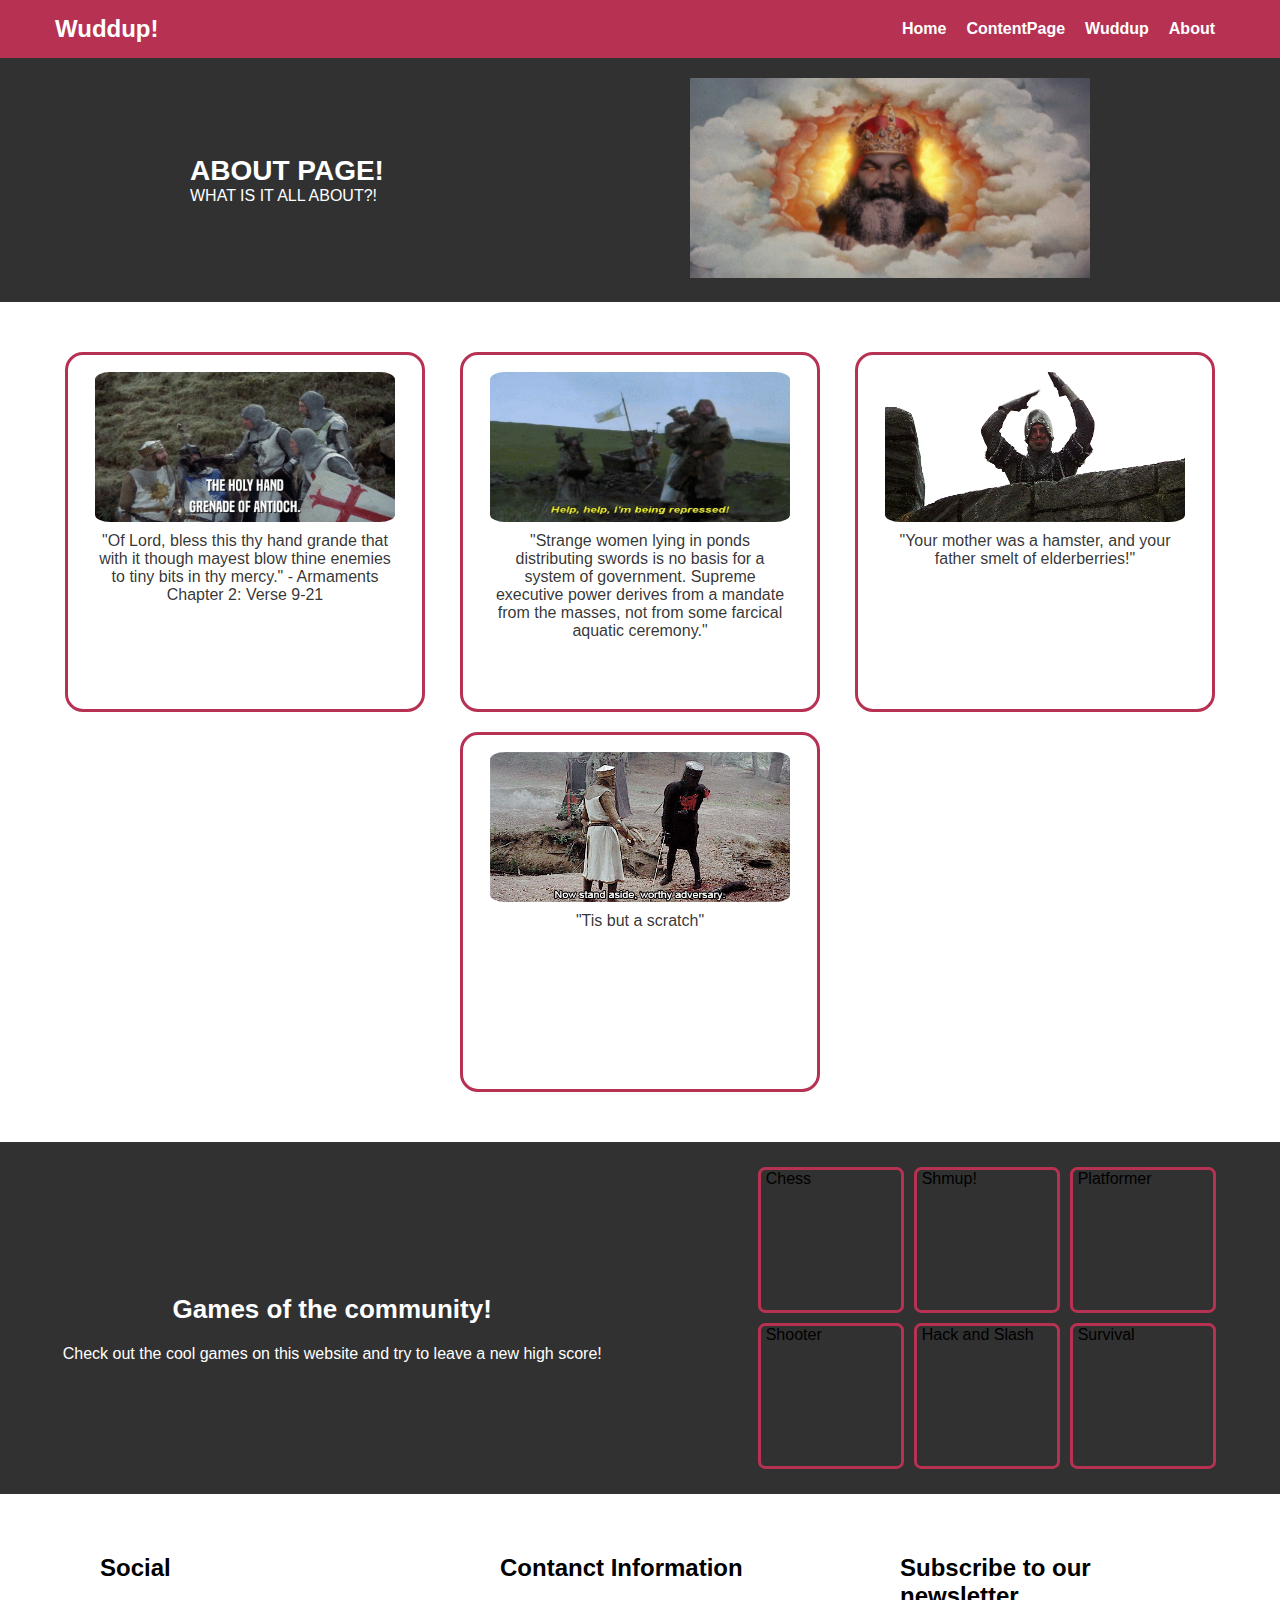
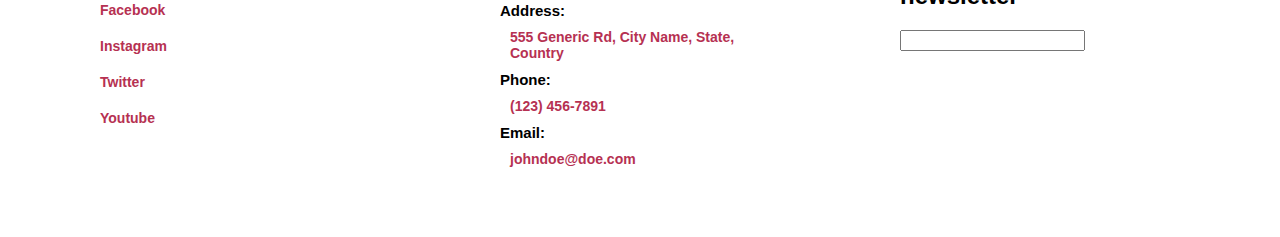
==== about.html @ 38a9c242 "Created the ContentPage, Wuddup, and About pages and implemented some pictures into the games sectio" ====
<!DOCTYPE html>
<html lang="en">
<head>
    <meta charset="UTF-8">
    <meta http-equiv="X-UA-Compatible" content="IE=edge">
    <meta name="viewport" content="width=device-width>, initial-scale=1.0">
    <title>WuddupWebsite</title>
</head>
<body>
    <!--The Nav-Bar with Logo and buttons to take users to other content pages on this website-->
    <div class="nav-bar">
        <div class="logo">Wuddup!</div>
        <div class="nav-bar-buttons">
            <a href="index.html" class="nav-button">Home</a>
            <a href="contentpage.html" class="nav-button">ContentPage</a>
            <a href="wuddup.html" class="nav-button">Wuddup</a>
            <a href="" class="nav-button">About</a>
        </div>
    </div>
    <!--The Header with a brief introduction to the website, statement about the site and picture to represent the site-->
    <div class="header">
        <div class="intro">
            <text class="intro-title">ABOUT PAGE!</text>
            <text class="intro-text">WHAT IS IT ALL ABOUT?!</text>
        </div>
        <div>
            <img src="/images/Monty Python and the Holy Grail (5).jpg" class="header-image">
        </div>
    </div>
    <!--Cards which can contain links to other content on the website or to display various other aspects and information-->
    <div class="cards">
        <div class="card">
            <img class="card-image" src="/images/GmRJ41UOLQqQ.gif">
            <text class="card-text">"Of Lord, bless this thy hand grande that with it though mayest blow thine enemies to tiny bits in thy mercy." - Armaments Chapter 2: Verse 9-21</text>
        </div>
        <div class="card">
            <img class="card-image" src="/images/tenor.gif">
            <text class="card-text">"Strange women lying in ponds distributing swords is no basis for a system of government. Supreme executive power derives from a mandate from the masses, not from some farcical aquatic ceremony."</text>
        </div>
        <div class="card">
            <img class="card-image" src="/images/tumblr_fec932d8a2f97a889464b3d5bb4457f0_07db0d4c_540.gif">
            <text class="card-text">"Your mother was a hamster, and your father smelt of elderberries!"</text>
        </div>
        <div class="card">
            <img class="card-image" src="/images/holly-grail-just-a-flesh-wound.gif">
            <text class="card-text">"Tis but a scratch"</text>
        </div>
    </div>
    <!--Card style links to games on the website-->
    <div class="community-games">
        <div class="community-games-text">
            <text class="community-games-title">Games of the community!</text>
            <text class="community-games-subtext">Check out the cool games on this website and try to leave a new high score!</text>
        </div>
        <div class="games-cards">
                <div class="game">
                    <img>
                    <text>Chess</text>
                </div>
                <div class="game">
                    <img>
                    <text>Shmup!</text>
                </div>
                <div class="game">
                    <img>
                    <text>Platformer</text>
                </div>
                <div class="game">
                    <img>
                    <text>Shooter</text>
                </div>
                <div class="game">
                    <img>
                    <text>Hack and Slash</text>
                </div>
                <div class="game">
                    <img>
                    <text>Survival</text>
                </div>
        </div>
    </div>
    <!--Footer of the website which will contain contact information, a mission statement/values about the website owner (whether by a company or individual)-->
    <div class="footer">
        <div class="socials">
            <text class="socials-header">Social</text>
            <button class="footer-button-socials">Facebook</button>
            <button class="footer-button-socials">Instagram</button>
            <button class="footer-button-socials">Twitter</button>
            <button class="footer-button-socials">Youtube</button>
        </div>
        <div class="contact-information">
            <text class="contact-header">Contanct Information</text>
            <address class="contact-address">
                <text class="contact-footer-title">Address:</text><a href="https://www.google.com/maps" class="contact-footer">555 Generic Rd, City Name, State, Country</a>
                <text class="contact-footer-title">Phone:</text><a href="tel:+1234567891" class="contact-footer">(123) 456-7891</a>
                <text class="contact-footer-title">Email:</text><a href="mailto:johndoe@doe.com" class="contact-footer">johndoe@doe.com</a>
            </address>
        </div>
        <div class="subscriber-signup">
            <text class="subscriber-signup-header">Subscribe to our newsletter</text>
            <input class="subscriber-input">
        </div>
    </div>

    <link rel="stylesheet" type="text/css" href="styles.css" />
</body>
</html>
---- styles.css ----
body {
    margin: 0;
    height:fit-content;
    font-family:'Trebuchet MS', 'Lucida Sans Unicode', 'Lucida Grande', 'Lucida Sans', Arial, sans-serif;
}

.nav-bar {
    display: flex;
    justify-content: space-between;
    align-items: center;
    flex-wrap: wrap;
    background-color: rgb(182, 49, 82);
    padding: 15px;
}

.logo {
    font-size: 24px;
    padding-left: 40px;
    font-weight: 700;
    color: rgba(255, 255, 255);
}

.nav-bar-buttons {
    display: flex;
    justify-content: space-between;
    width: fit-content;
    flex-wrap: wrap;
    padding-right: 40px;
    padding-left: 40px;
}

.nav-button {
    border: none;
    padding: 0 10px 0 10px;
    background-color: inherit;
    font-size: 16px;
    font-weight: 700;
    color: rgba(255, 255, 255);
    text-decoration: none;
}

.header {
    display: flex;
    justify-content: space-around;
    align-items: center;
    flex-wrap: wrap;
    height: fit-content;
    background-color: rgba(0, 0, 0, 0.808);
    padding:0 40px 0 40px;
}

.intro {
    display: flex;
    justify-content: center;
    align-items: flex-start;
    flex-direction: column;
    max-width: 400px;
    min-width: 200px;
    padding: 20px;
}

.intro-title, .intro-text {
    color: rgba(255, 255, 255);

}

.intro-title {
    font-size: 28px;
    font-weight: 700;
}

.header-image {
    padding: 20px;
    width: 400px;
    height: 200px;
}

.cards {
    display: flex;
    justify-content: space-evenly;
    align-items: baseline;
    flex-wrap: wrap;
    padding: 40px;
    height: fit-content;
    background-color: rgba(255, 255, 255, 0.801);
}

.card {
    display: flex;
    flex-direction: column;
    justify-content: center;
    align-items: center;
    height: 350px;
    width: 350px;
    border: solid;
    border-radius: 5%;
    border-color:  rgb(182, 49, 82);
    padding: 2px;
    margin: 10px;
}

.card-image {
    height: 150px;
    width: 300px;
    border-radius: 5%;
}

.card-text {
    height: 150px;
    width: 300px;
    padding: 10px;
    text-align: center;
    color: rgba(0, 0, 0, 0.808);
}

.community-games {
    display: flex;
    justify-content: space-around;
    align-items: center;
    flex-wrap: wrap;
    padding: 20px 0 20px 0;
    background-color: rgba(0, 0, 0, 0.808);;
}

.community-games-text {
    display: flex;
    flex-direction: column;
    padding: 20px;
}

.community-games-title {
    font-weight: 700;
    font-size: 26px;
    padding: 20px;
}

.community-games-title, .community-games-subtext {
    color:rgba(255, 255, 255);
    text-align: center;
}

.games-cards {
    display: flex;
    justify-content: center;
    align-items: center;
    flex-wrap: wrap;
    width: 500px;
    padding-left: 30px;
}

.game {
    margin: 5px;
    border: solid;
    border-radius: 5%;
    border-color: rgb(182, 49, 82);
    width: 140px;
    height: 140px;
}

.games-cards-content {
    width: 140px;
    height: 140px;
}

.footer {
    display: flex;
    justify-content: space-around;
    padding: 40px;
    flex-wrap: wrap;
    background-color: rgba(255, 255, 255, 0.801);
}

.socials, .contact-information, .contact-address, .subscriber-signup {
    display: flex;
    flex-direction: column;
    align-items: flex-start;
    padding: 10px;
    width: 300px;
}

.socials-header, .contact-header, .subscriber-signup-header {
    font-weight: 700;
    font-size: 24px;
    padding: 10px;
}

.contact-footer-title {
    font-size: 15px;
    font-weight: 600;
    font-style: normal;
}

.footer-button-socials, .contact-footer {
    border: none;
    background: none;
    padding: 10px;
    font-size: 14px;
    font-weight: 600;
    color: rgb(182, 49, 82);
    text-decoration: none;
    width: fit-content;
    font-style: normal;
}



.subscriber-input {
    margin: 10px;
    width: fit-content;
}
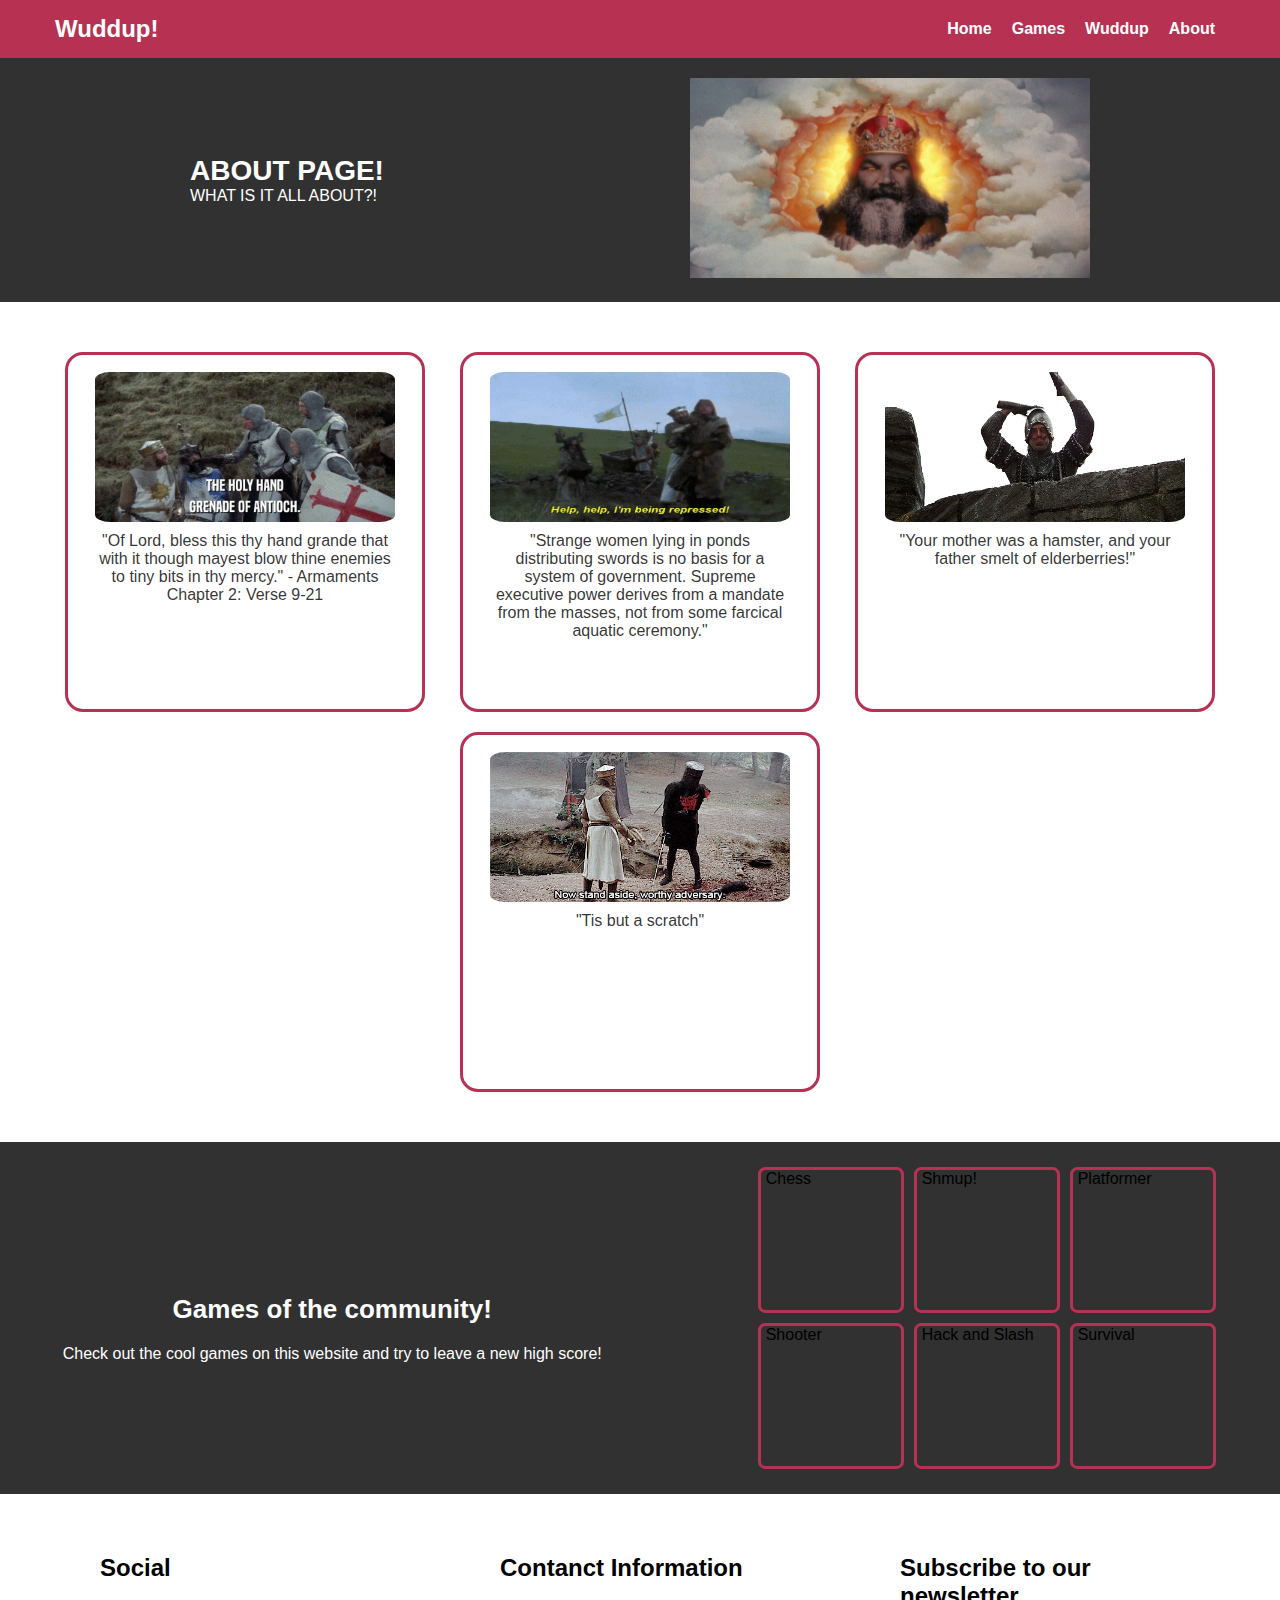
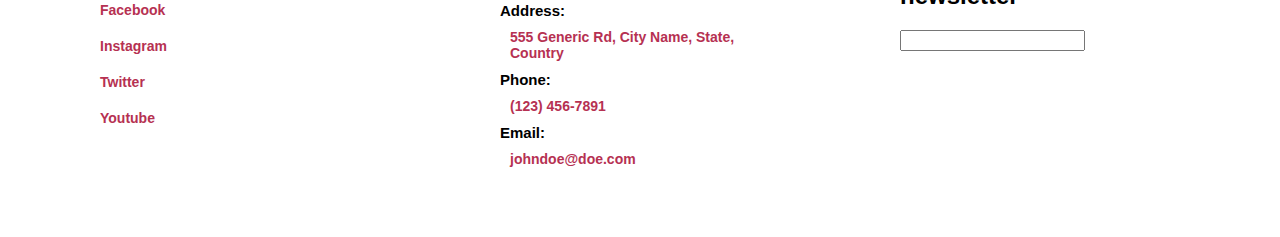
==== commit c826dbd5: "Started researching design ideas for the other content pages, saved some reference images. Created a" ====
--- a/about.html
+++ b/about.html
@@ -12,7 +12,7 @@
         <div class="logo">Wuddup!</div>
         <div class="nav-bar-buttons">
             <a href="index.html" class="nav-button">Home</a>
-            <a href="contentpage.html" class="nav-button">ContentPage</a>
+            <a href="games.html" class="nav-button">Games</a>
             <a href="wuddup.html" class="nav-button">Wuddup</a>
             <a href="" class="nav-button">About</a>
         </div>
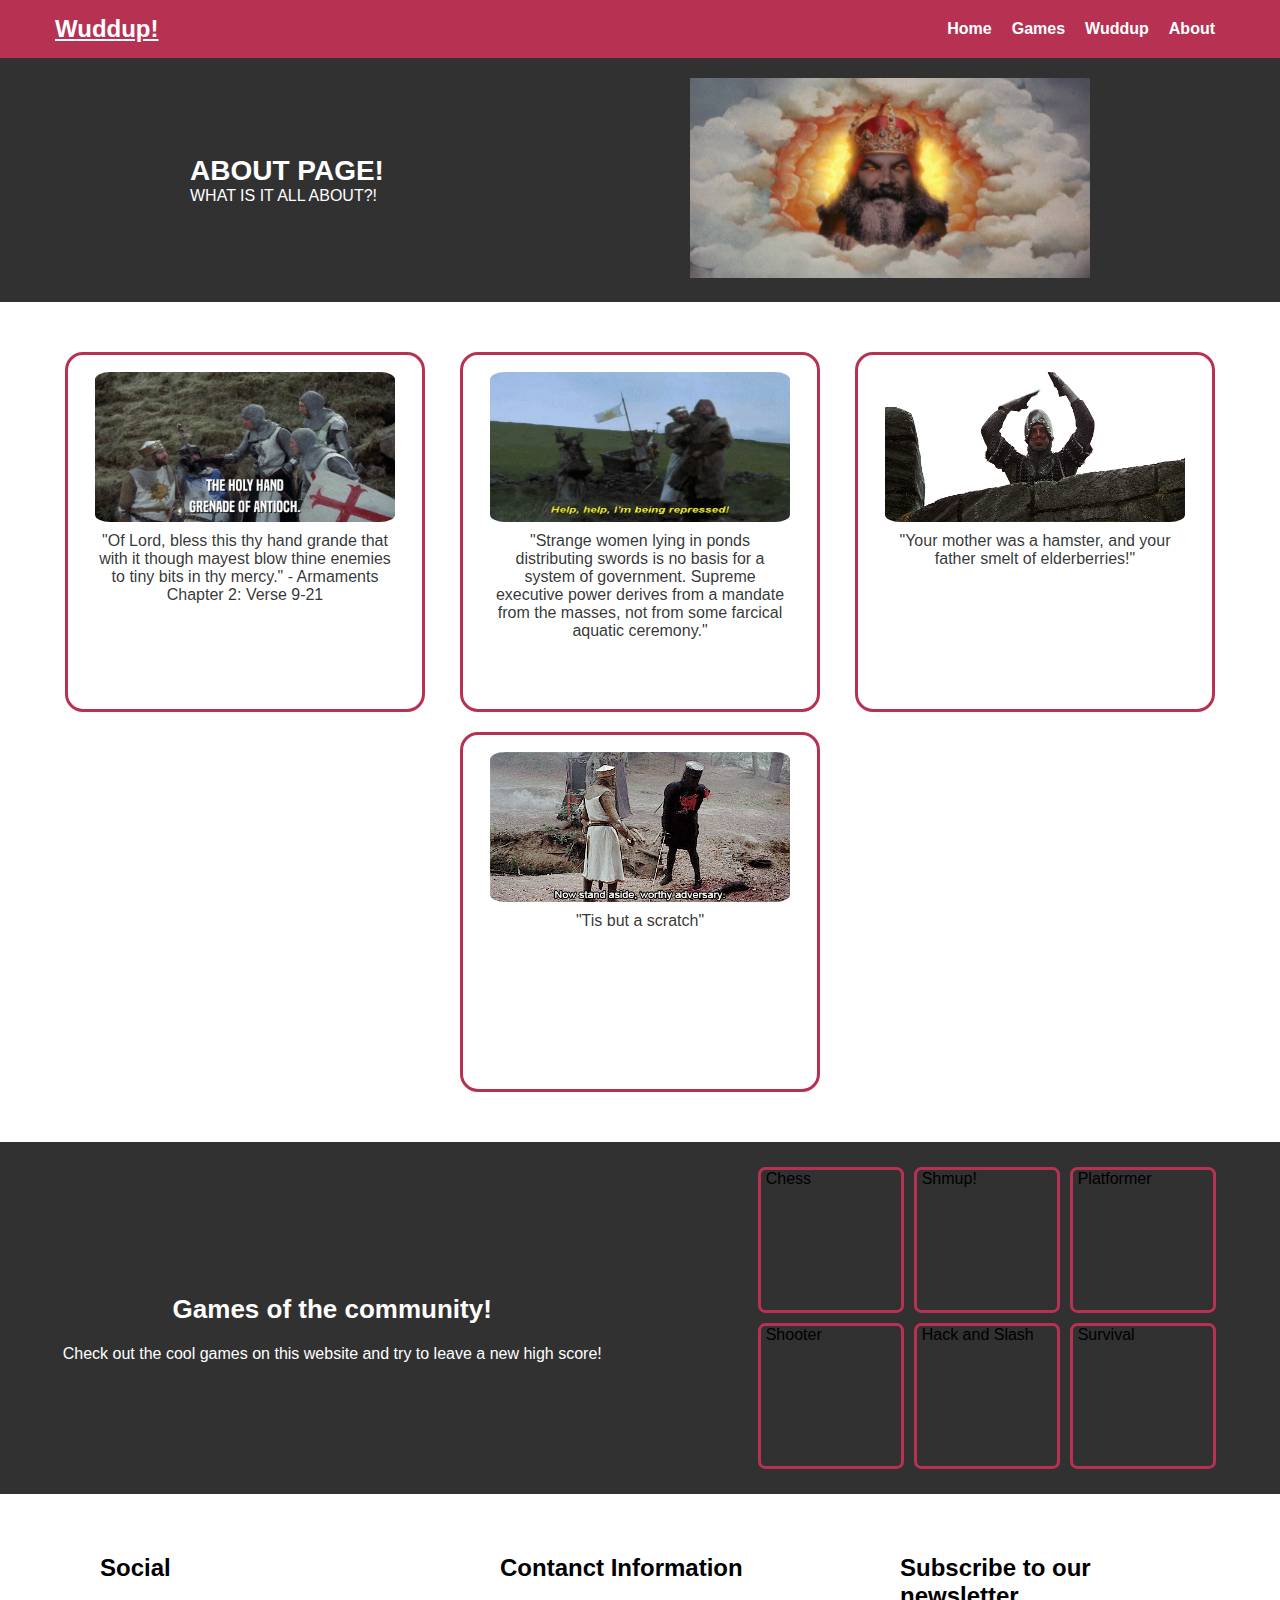
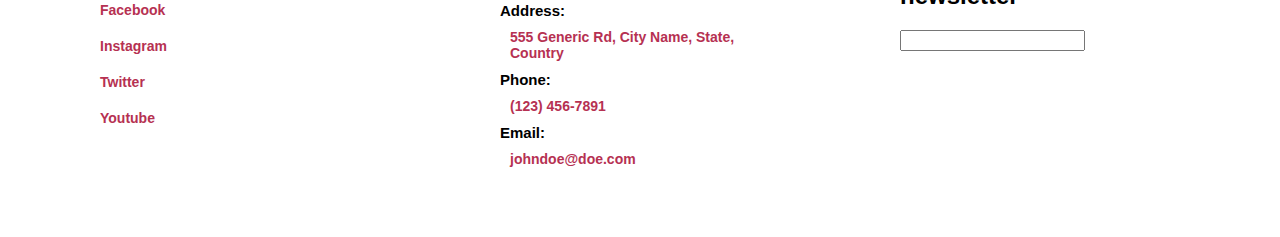
==== commit d0ca0951: "Started work on the games.html page, created the basic structure for the tiles and got images to use" ====
--- a/about.html
+++ b/about.html
@@ -9,7 +9,7 @@
 <body>
     <!--The Nav-Bar with Logo and buttons to take users to other content pages on this website-->
     <div class="nav-bar">
-        <div class="logo">Wuddup!</div>
+        <a href="index.html" class="logo">Wuddup!</a>
         <div class="nav-bar-buttons">
             <a href="index.html" class="nav-button">Home</a>
             <a href="games.html" class="nav-button">Games</a>
--- a/styles.css
+++ b/styles.css
@@ -207,4 +207,44 @@
 .subscriber-input {
     margin: 10px;
     width: fit-content;
+}
+
+/*This is the CSS for the Community Games page (games.html)*/
+.games-page {
+    display: flex;
+    flex-wrap: wrap;
+    justify-content: center;
+    align-items: center;
+    background-color: rgba(0, 0, 0, 0.774);
+    height: fit-content;
+    padding: 40px 0 40px 0;
+}
+
+.games-page-tile {
+    display: flex;
+    flex-direction: column;
+    padding: 20px 20px 0 20px;
+    margin: 20px;
+    background-color: rgba(255, 255, 255, 0.699);
+    border: solid;
+    border-radius: 5%;
+    border-color: rgb(182, 49, 82);;
+}
+
+.games-page-image {
+    height: 300px;
+    width: 400px;
+    border-radius: 5%;
+}
+
+.games-page-text {
+
+    max-width: 400px;
+    min-height: 20px;
+    height: fit-content;
+    color: rgb(255, 0, 0);
+    font-weight: 700;
+    font-size: 18px;
+    padding: 10px;
+    text-align: center;
 }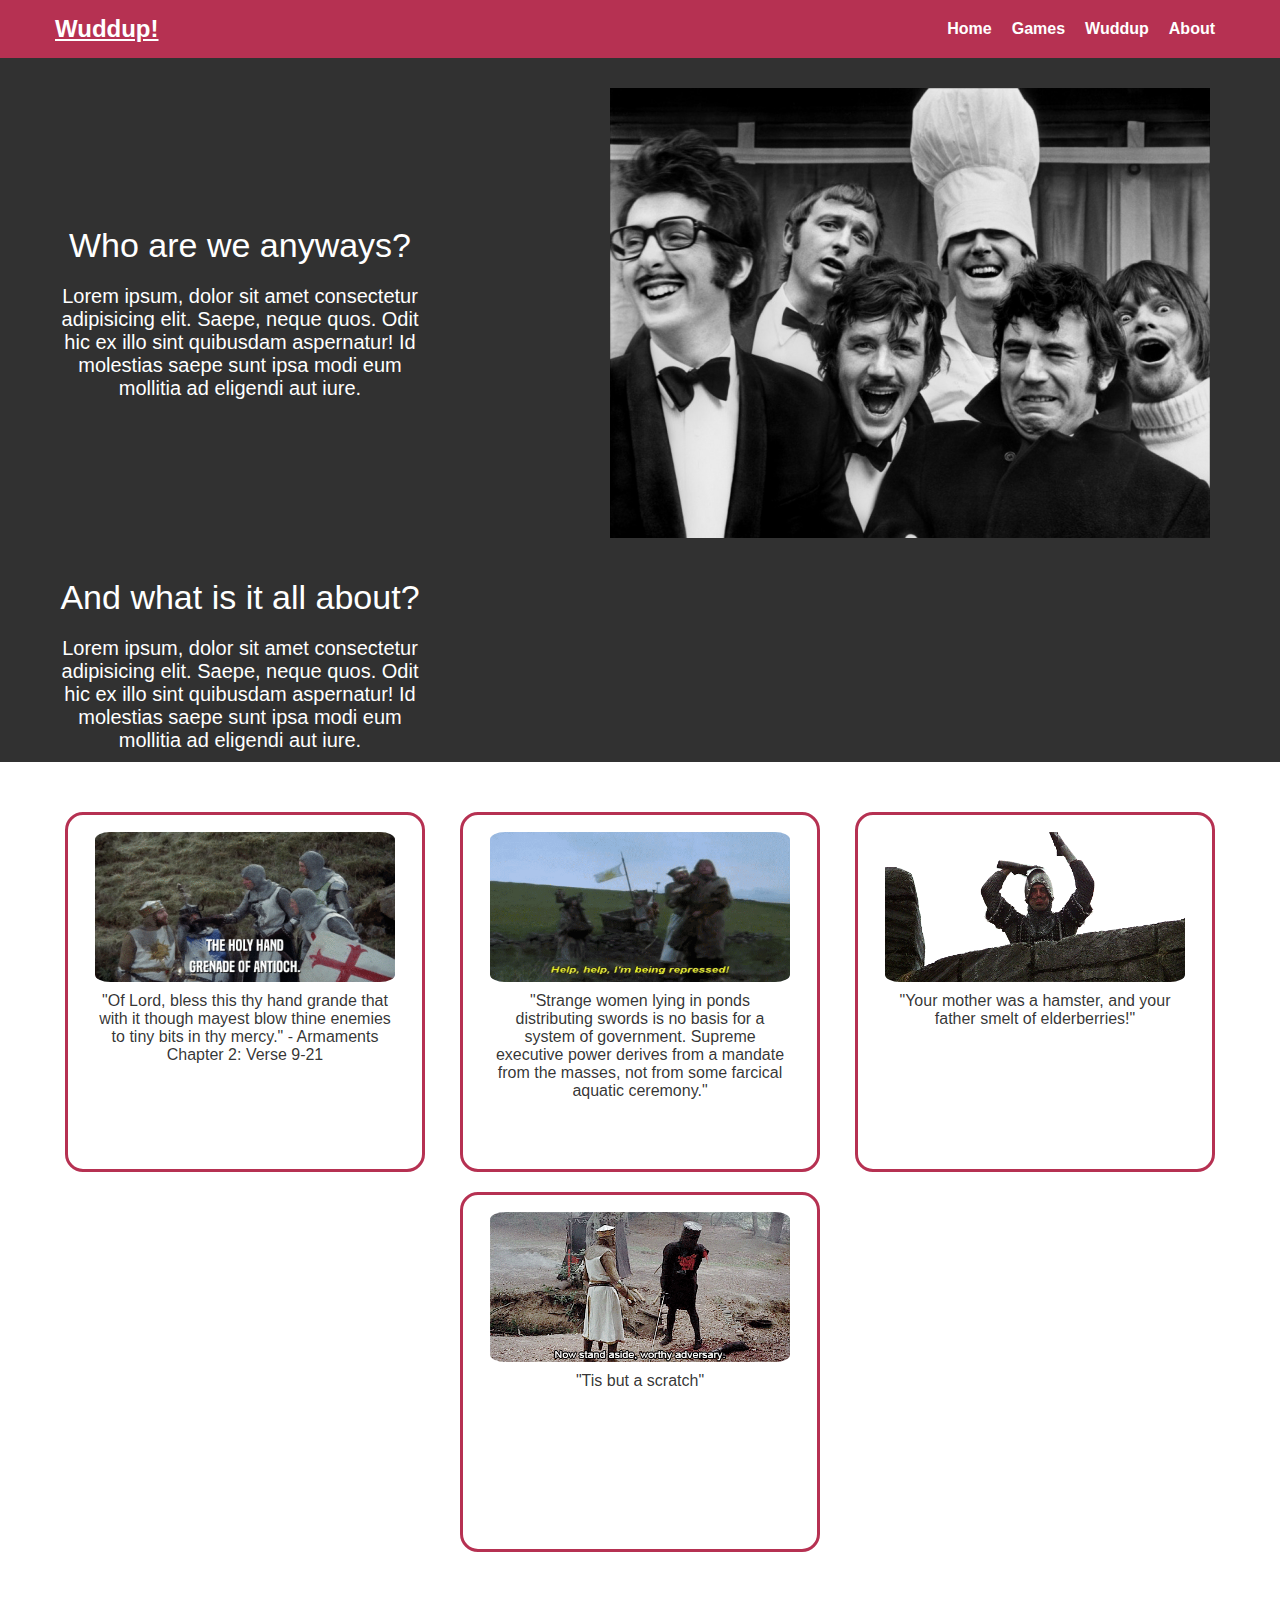
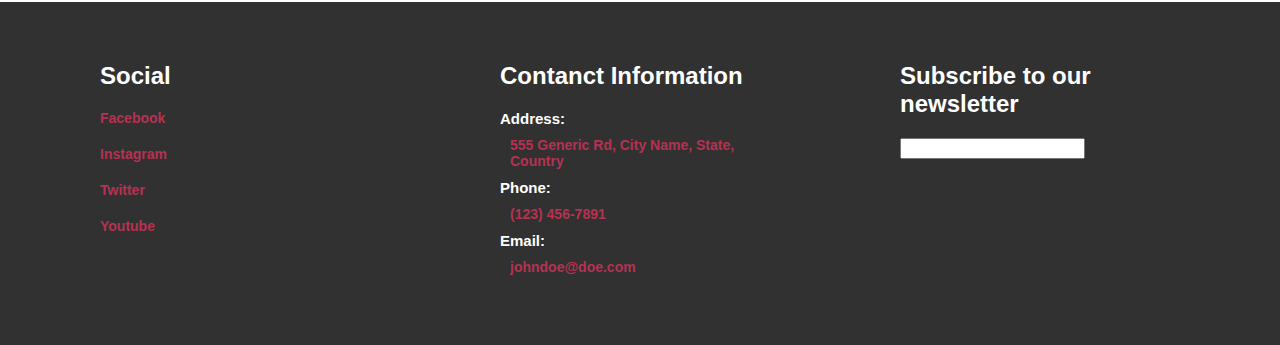
==== commit 32346b52: "Started working on the about.html" ====
--- a/about.html
+++ b/about.html
@@ -18,13 +18,17 @@
         </div>
     </div>
     <!--The Header with a brief introduction to the website, statement about the site and picture to represent the site-->
-    <div class="header">
-        <div class="intro">
-            <text class="intro-title">ABOUT PAGE!</text>
-            <text class="intro-text">WHAT IS IT ALL ABOUT?!</text>
-        </div>
-        <div>
-            <img src="/images/Monty Python and the Holy Grail (5).jpg" class="header-image">
+    <div class="aboutus-header">
+        <div class="aboutus-header-content">
+            <div class="aboutus-header-text">
+                <text class="aboutus-header-text1">Who are we anyways?</text>
+                <text class="aboutus-header-text2">Lorem ipsum, dolor sit amet consectetur adipisicing elit. Saepe, neque quos. Odit hic ex illo sint quibusdam aspernatur! Id molestias saepe sunt ipsa modi eum mollitia ad eligendi aut iure.</text>
+            </div>
+            <img src="/images/about_us/family.jpg" class="aboutus-header-image">
+            <div class="aboutus-header-text">
+                <text class="aboutus-header-text1">And what is it all about?</text>
+                <text class="aboutus-header-text2">Lorem ipsum, dolor sit amet consectetur adipisicing elit. Saepe, neque quos. Odit hic ex illo sint quibusdam aspernatur! Id molestias saepe sunt ipsa modi eum mollitia ad eligendi aut iure.</text>
+            </div>
         </div>
     </div>
     <!--Cards which can contain links to other content on the website or to display various other aspects and information-->
@@ -46,39 +50,7 @@
             <text class="card-text">"Tis but a scratch"</text>
         </div>
     </div>
-    <!--Card style links to games on the website-->
-    <div class="community-games">
-        <div class="community-games-text">
-            <text class="community-games-title">Games of the community!</text>
-            <text class="community-games-subtext">Check out the cool games on this website and try to leave a new high score!</text>
-        </div>
-        <div class="games-cards">
-                <div class="game">
-                    <img>
-                    <text>Chess</text>
-                </div>
-                <div class="game">
-                    <img>
-                    <text>Shmup!</text>
-                </div>
-                <div class="game">
-                    <img>
-                    <text>Platformer</text>
-                </div>
-                <div class="game">
-                    <img>
-                    <text>Shooter</text>
-                </div>
-                <div class="game">
-                    <img>
-                    <text>Hack and Slash</text>
-                </div>
-                <div class="game">
-                    <img>
-                    <text>Survival</text>
-                </div>
-        </div>
-    </div>
+
     <!--Footer of the website which will contain contact information, a mission statement/values about the website owner (whether by a company or individual)-->
     <div class="footer">
         <div class="socials">
--- a/styles.css
+++ b/styles.css
@@ -119,7 +119,7 @@
     align-items: center;
     flex-wrap: wrap;
     padding: 20px 0 20px 0;
-    background-color: rgba(0, 0, 0, 0.808);;
+    background-color: rgba(0, 0, 0, 0.808);
 }
 
 .community-games-text {
@@ -167,7 +167,7 @@
     justify-content: space-around;
     padding: 40px;
     flex-wrap: wrap;
-    background-color: rgba(255, 255, 255, 0.801);
+    background-color: rgba(0, 0, 0, 0.808);
 }
 
 .socials, .contact-information, .contact-address, .subscriber-signup {
@@ -176,12 +176,14 @@
     align-items: flex-start;
     padding: 10px;
     width: 300px;
+    color: white;
 }
 
 .socials-header, .contact-header, .subscriber-signup-header {
     font-weight: 700;
     font-size: 24px;
     padding: 10px;
+    color: white;
 }
 
 .contact-footer-title {
@@ -247,4 +249,66 @@
     font-size: 18px;
     padding: 10px;
     text-align: center;
+}
+
+/*about.html CSS */
+.aboutus-header {
+    display: flex;
+    flex-direction: column;
+    justify-content: center;
+    align-items: center;
+    flex-wrap: wrap;
+    height: fit-content;
+    background-color: rgba(0, 0, 0, 0.808);
+    padding:0 40px 0 40px;
+}
+
+.aboutus-header-content {
+    display: flex;
+    justify-content: space-between;
+    align-items: center;
+    flex-wrap: wrap;
+    width: 100%;
+
+}
+
+.aboutus-header-text {
+    display: flex;
+    flex-direction: column;
+    justify-content: center;
+    align-items: center;
+    max-height: 500px;
+    max-width: 400px;
+}
+
+.aboutus-header-text1 {
+    font-size: 34px;
+    padding: 10px;
+    color: white;
+    text-align: center;
+}
+
+.aboutus-header-text2 {
+    font-size: 20px;
+    padding: 10px;
+    color: white;
+    text-align: center;
+}
+
+.aboutus-header-image {
+    display: flex;
+    flex: auto;
+    max-height: 500px;
+    max-width: 600px;
+    padding: 30px;
+}
+
+.aboutus-intro {
+    display: flex;
+    flex-direction: column;
+    align-items: center;
+    font-size: 20px;
+    font-weight: 600;
+    color: white;
+    padding: 30px;
 }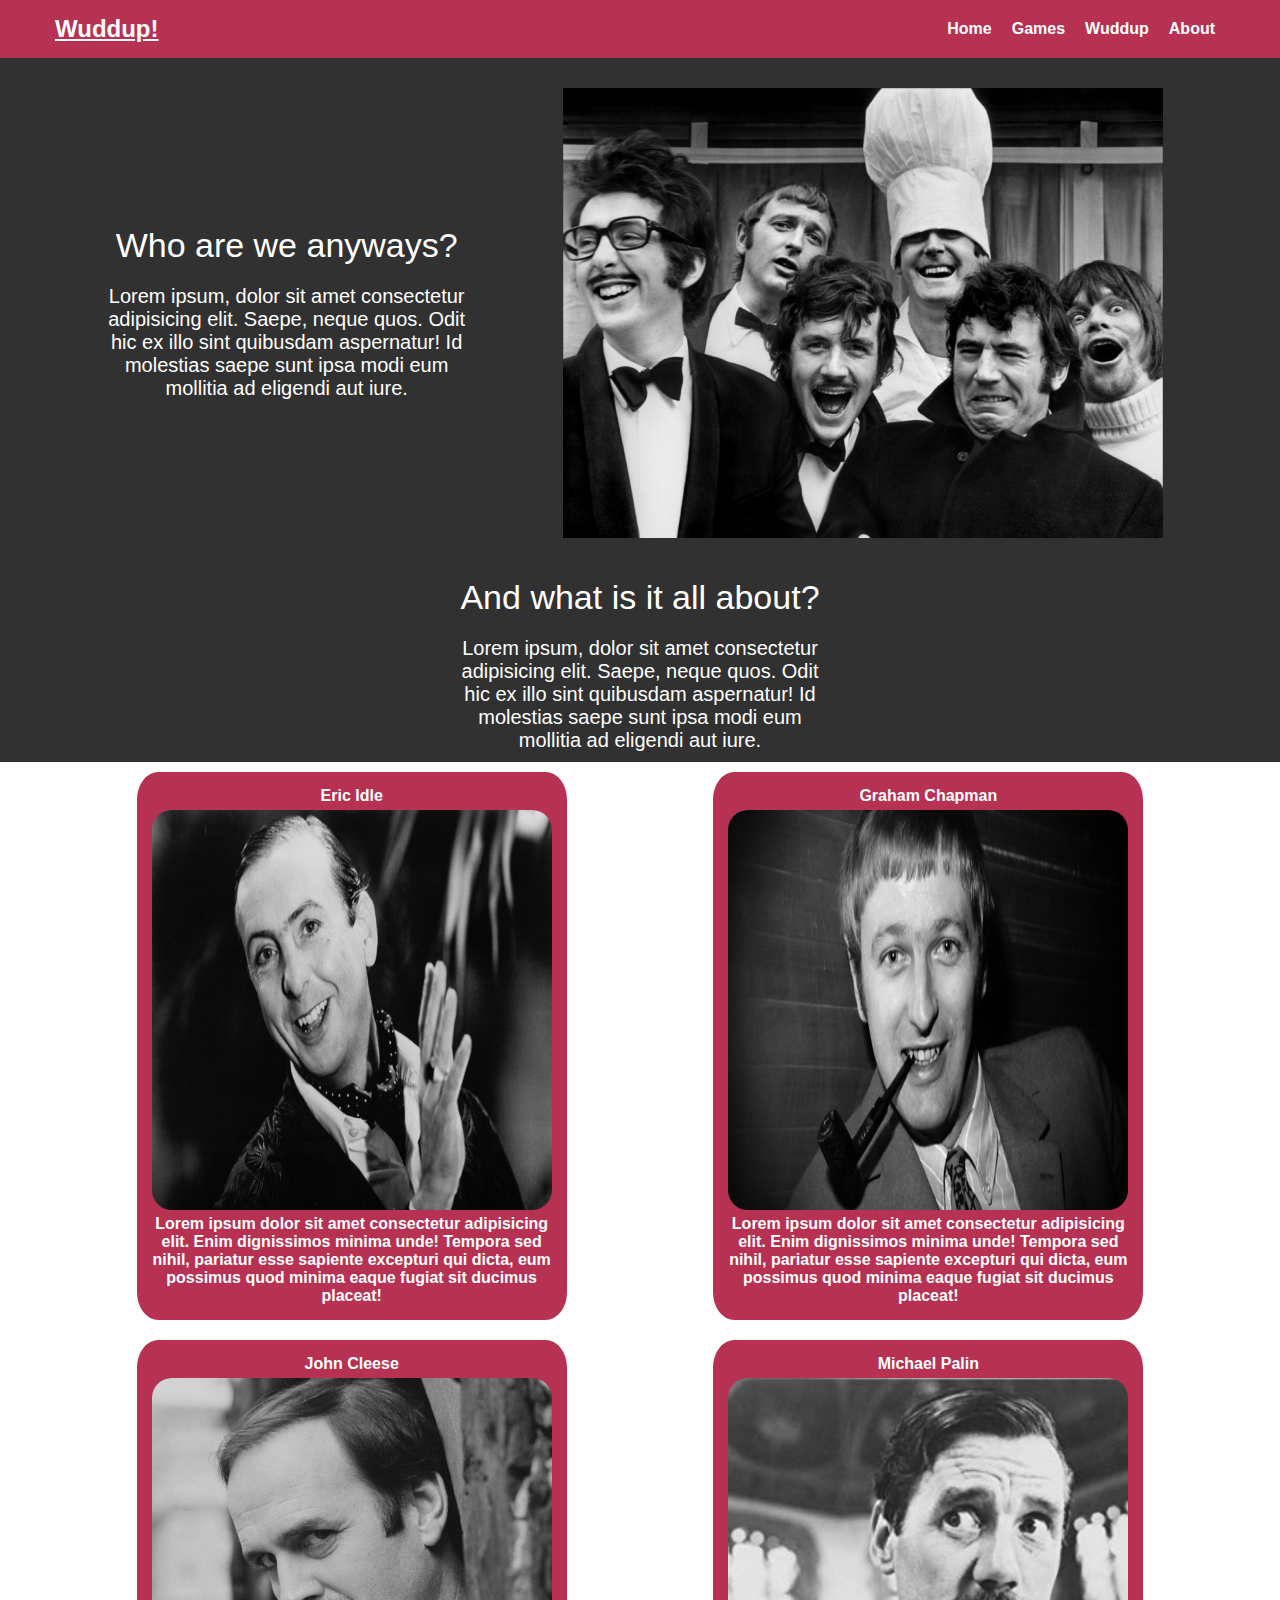
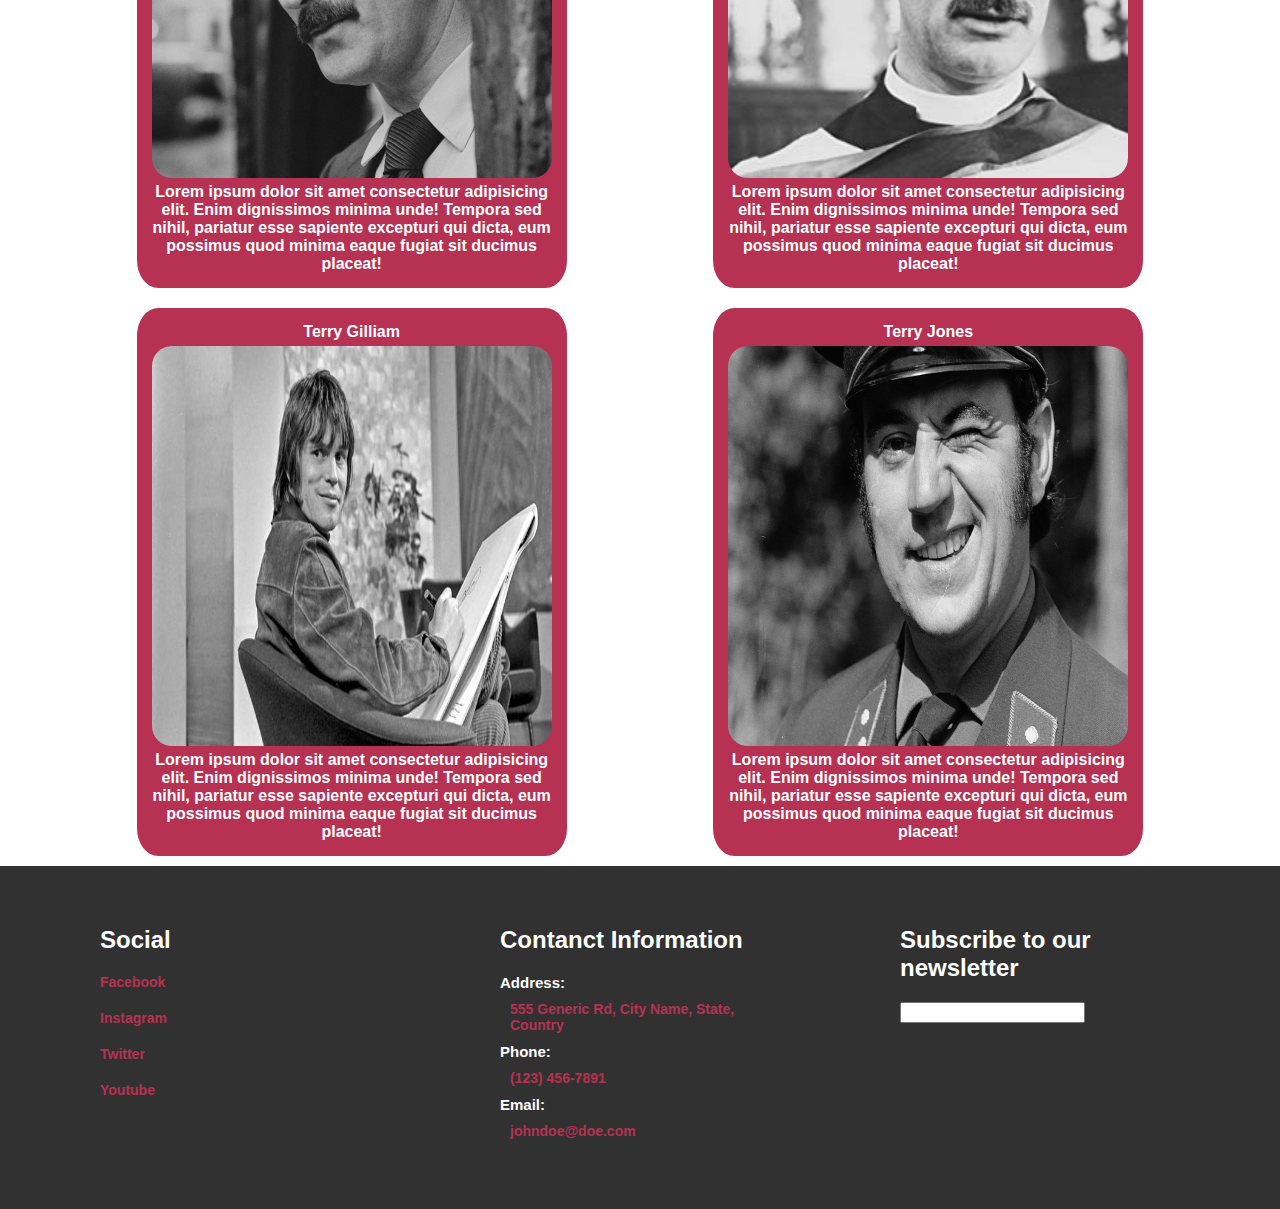
==== commit 8d80ebe1: "Added the basic structure and style for the about.html content" ====
--- a/about.html
+++ b/about.html
@@ -32,22 +32,36 @@
         </div>
     </div>
     <!--Cards which can contain links to other content on the website or to display various other aspects and information-->
-    <div class="cards">
-        <div class="card">
-            <img class="card-image" src="/images/GmRJ41UOLQqQ.gif">
-            <text class="card-text">"Of Lord, bless this thy hand grande that with it though mayest blow thine enemies to tiny bits in thy mercy." - Armaments Chapter 2: Verse 9-21</text>
+    <div class="aboutus-cards">
+        <div class="aboutus-card">
+            <text class="aboutus-card-text">Eric Idle</text>
+            <img class="aboutus-card-image" src="/images//about_us/eric-idle.jpg">
+            <text class="aboutus-card-text">Lorem ipsum dolor sit amet consectetur adipisicing elit. Enim dignissimos minima unde! Tempora sed nihil, pariatur esse sapiente excepturi qui dicta, eum possimus quod minima eaque fugiat sit ducimus placeat!</text>
         </div>
-        <div class="card">
-            <img class="card-image" src="/images/tenor.gif">
-            <text class="card-text">"Strange women lying in ponds distributing swords is no basis for a system of government. Supreme executive power derives from a mandate from the masses, not from some farcical aquatic ceremony."</text>
+        <div class="aboutus-card">
+            <text class="aboutus-card-text">Graham Chapman</text>
+            <img class="aboutus-card-image" src="/images/about_us/graham-chapman.jpg">
+            <text class="aboutus-card-text">Lorem ipsum dolor sit amet consectetur adipisicing elit. Enim dignissimos minima unde! Tempora sed nihil, pariatur esse sapiente excepturi qui dicta, eum possimus quod minima eaque fugiat sit ducimus placeat!</text>
         </div>
-        <div class="card">
-            <img class="card-image" src="/images/tumblr_fec932d8a2f97a889464b3d5bb4457f0_07db0d4c_540.gif">
-            <text class="card-text">"Your mother was a hamster, and your father smelt of elderberries!"</text>
+        <div class="aboutus-card">
+            <text class="aboutus-card-text">John Cleese</text>
+            <img class="aboutus-card-image" src="/images/about_us/John-Cleese.jpg">
+            <text class="aboutus-card-text">Lorem ipsum dolor sit amet consectetur adipisicing elit. Enim dignissimos minima unde! Tempora sed nihil, pariatur esse sapiente excepturi qui dicta, eum possimus quod minima eaque fugiat sit ducimus placeat!</text>
         </div>
-        <div class="card">
-            <img class="card-image" src="/images/holly-grail-just-a-flesh-wound.gif">
-            <text class="card-text">"Tis but a scratch"</text>
+        <div class="aboutus-card">
+            <text class="aboutus-card-text">Michael Palin</text>
+            <img class="aboutus-card-image" src="/images/about_us/michael-palin.jpg">
+            <text class="aboutus-card-text">Lorem ipsum dolor sit amet consectetur adipisicing elit. Enim dignissimos minima unde! Tempora sed nihil, pariatur esse sapiente excepturi qui dicta, eum possimus quod minima eaque fugiat sit ducimus placeat!</text>
+        </div>
+        <div class="aboutus-card">
+            <text class="aboutus-card-text">Terry Gilliam</text>
+            <img class="aboutus-card-image" src="/images/about_us/terry-gilliam.jpg">
+            <text class="aboutus-card-text">Lorem ipsum dolor sit amet consectetur adipisicing elit. Enim dignissimos minima unde! Tempora sed nihil, pariatur esse sapiente excepturi qui dicta, eum possimus quod minima eaque fugiat sit ducimus placeat!</text>
+        </div>
+        <div class="aboutus-card">
+            <text class="aboutus-card-text">Terry Jones</text>
+            <img class="aboutus-card-image" src="/images/about_us/terry-jones.jpg">
+            <text class="aboutus-card-text">Lorem ipsum dolor sit amet consectetur adipisicing elit. Enim dignissimos minima unde! Tempora sed nihil, pariatur esse sapiente excepturi qui dicta, eum possimus quod minima eaque fugiat sit ducimus placeat!</text>
         </div>
     </div>
 
--- a/styles.css
+++ b/styles.css
@@ -119,7 +119,7 @@
     align-items: center;
     flex-wrap: wrap;
     padding: 20px 0 20px 0;
-    background-color: rgba(0, 0, 0, 0.808);
+    background-color: rgb(182, 49, 82);
 }
 
 .community-games-text {
@@ -265,7 +265,7 @@
 
 .aboutus-header-content {
     display: flex;
-    justify-content: space-between;
+    justify-content: space-evenly;
     align-items: center;
     flex-wrap: wrap;
     width: 100%;
@@ -311,4 +311,39 @@
     font-weight: 600;
     color: white;
     padding: 30px;
-}+}
+
+.aboutus-cards {
+    display: flex;
+    justify-content: space-evenly;
+    align-items: center;
+    flex-wrap: wrap;
+}
+
+.aboutus-card {
+    display: flex;
+    flex-direction: column;
+
+    align-items: center;
+    padding: 10px;
+    margin: 10px;
+    background-color: rgb(182, 49, 82);;
+    border-radius: 5%;
+
+}
+
+.aboutus-card-image {
+    width: 400px;
+    height: 400px;
+    border-radius: 5%;
+
+}
+
+.aboutus-card-text {
+    width: 400px;
+    height: fit-content;
+    text-align: center;
+    color: white;
+    font-weight: 600;
+    padding: 5px;
+}
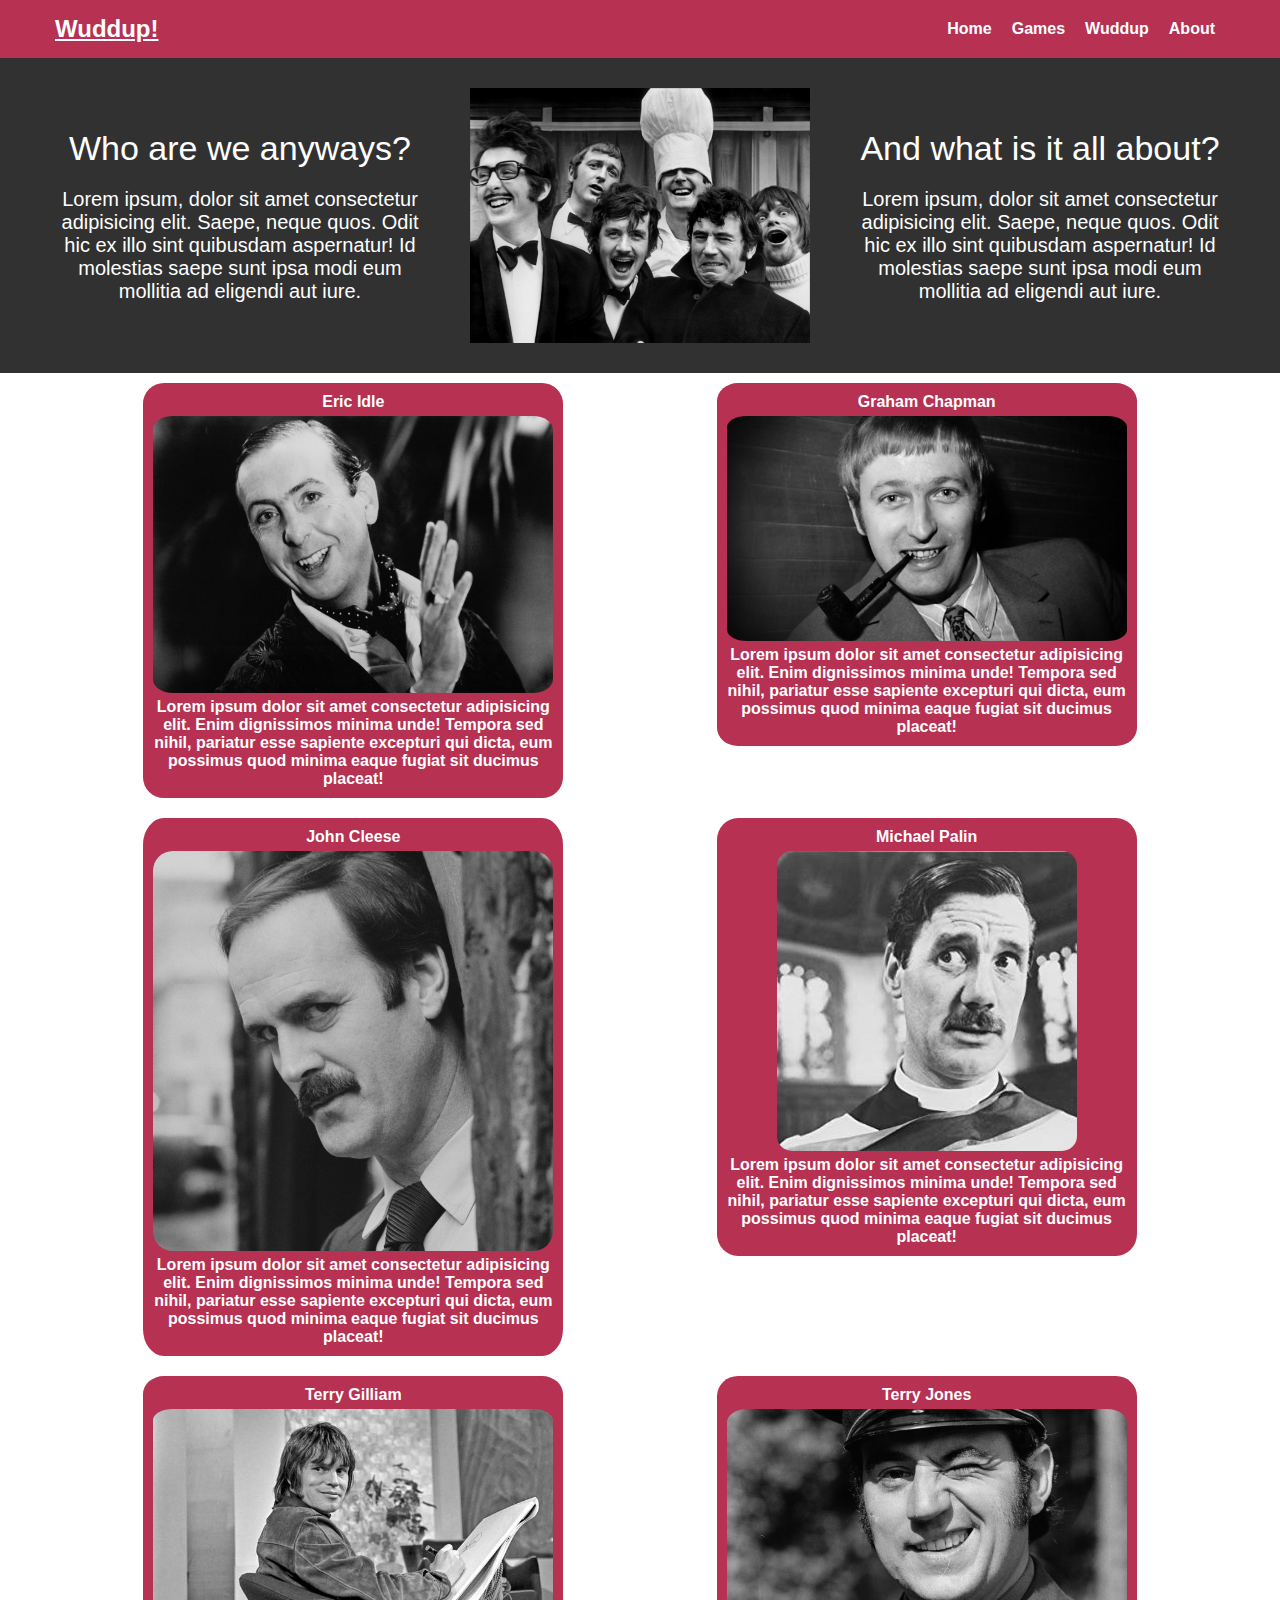
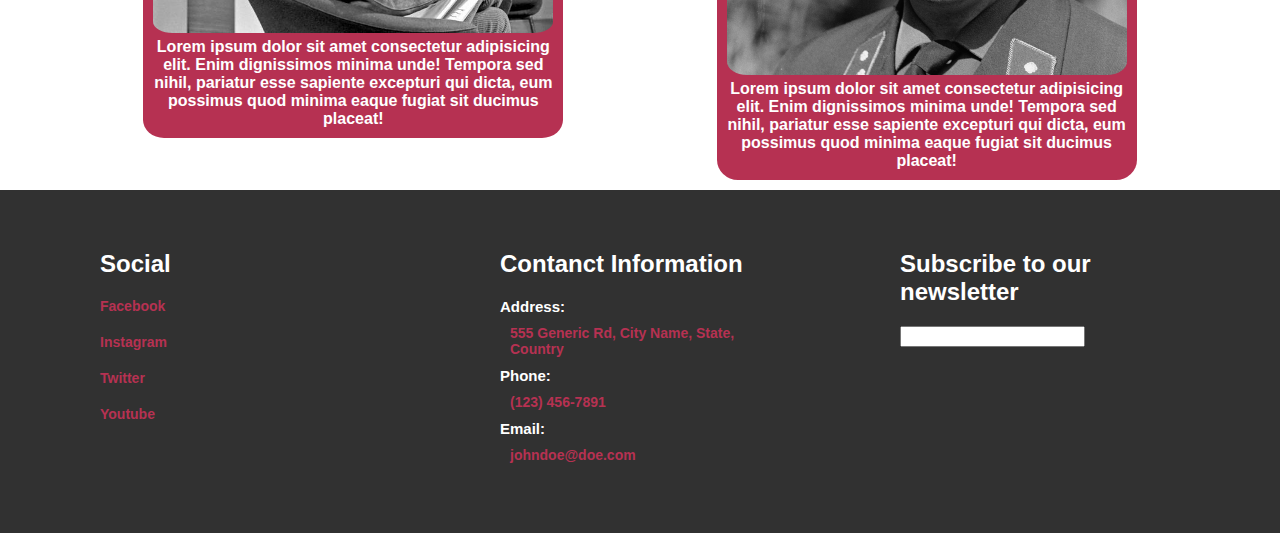
==== commit 657a4a4c: "Minor changes to about.html to enhance mobile viewing. Work in progress." ====
--- a/about.html
+++ b/about.html
@@ -5,6 +5,7 @@
     <meta http-equiv="X-UA-Compatible" content="IE=edge">
     <meta name="viewport" content="width=device-width>, initial-scale=1.0">
     <title>WuddupWebsite</title>
+    <link rel="stylesheet" type="text/css" href="styles.css" />
 </head>
 <body>
     <!--The Nav-Bar with Logo and buttons to take users to other content pages on this website-->
@@ -87,7 +88,5 @@
             <input class="subscriber-input">
         </div>
     </div>
-
-    <link rel="stylesheet" type="text/css" href="styles.css" />
 </body>
 </html>--- a/styles.css
+++ b/styles.css
@@ -257,7 +257,7 @@
     flex-direction: column;
     justify-content: center;
     align-items: center;
-    flex-wrap: wrap;
+
     height: fit-content;
     background-color: rgba(0, 0, 0, 0.808);
     padding:0 40px 0 40px;
@@ -267,8 +267,15 @@
     display: flex;
     justify-content: space-evenly;
     align-items: center;
-    flex-wrap: wrap;
+
     width: 100%;
+
+}
+
+@media screen and (max-width: 946px) {
+    .aboutus-header-content {
+        flex-wrap: wrap;
+    }
 
 }
 
@@ -300,7 +307,11 @@
     flex: auto;
     max-height: 500px;
     max-width: 600px;
+    min-width: 300px;
+    min-height: 250px;
     padding: 30px;
+    flex-shrink: 1;
+
 }
 
 .aboutus-intro {
@@ -311,21 +322,24 @@
     font-weight: 600;
     color: white;
     padding: 30px;
+    flex-shrink: 1;
 }
 
 .aboutus-cards {
     display: flex;
     justify-content: space-evenly;
-    align-items: center;
+    align-items: baseline;
     flex-wrap: wrap;
 }
 
 .aboutus-card {
     display: flex;
     flex-direction: column;
-
-    align-items: center;
-    padding: 10px;
+    flex-shrink: 1;
+    max-width: 430px;
+    max-height: 530px;
+    align-items: center;
+    padding: 5px;
     margin: 10px;
     background-color: rgb(182, 49, 82);;
     border-radius: 5%;
@@ -333,14 +347,14 @@
 }
 
 .aboutus-card-image {
-    width: 400px;
-    height: 400px;
+    max-width: 400px;
+    max-height: 400px;
     border-radius: 5%;
 
 }
 
 .aboutus-card-text {
-    width: 400px;
+    max-width: 400px;
     height: fit-content;
     text-align: center;
     color: white;
